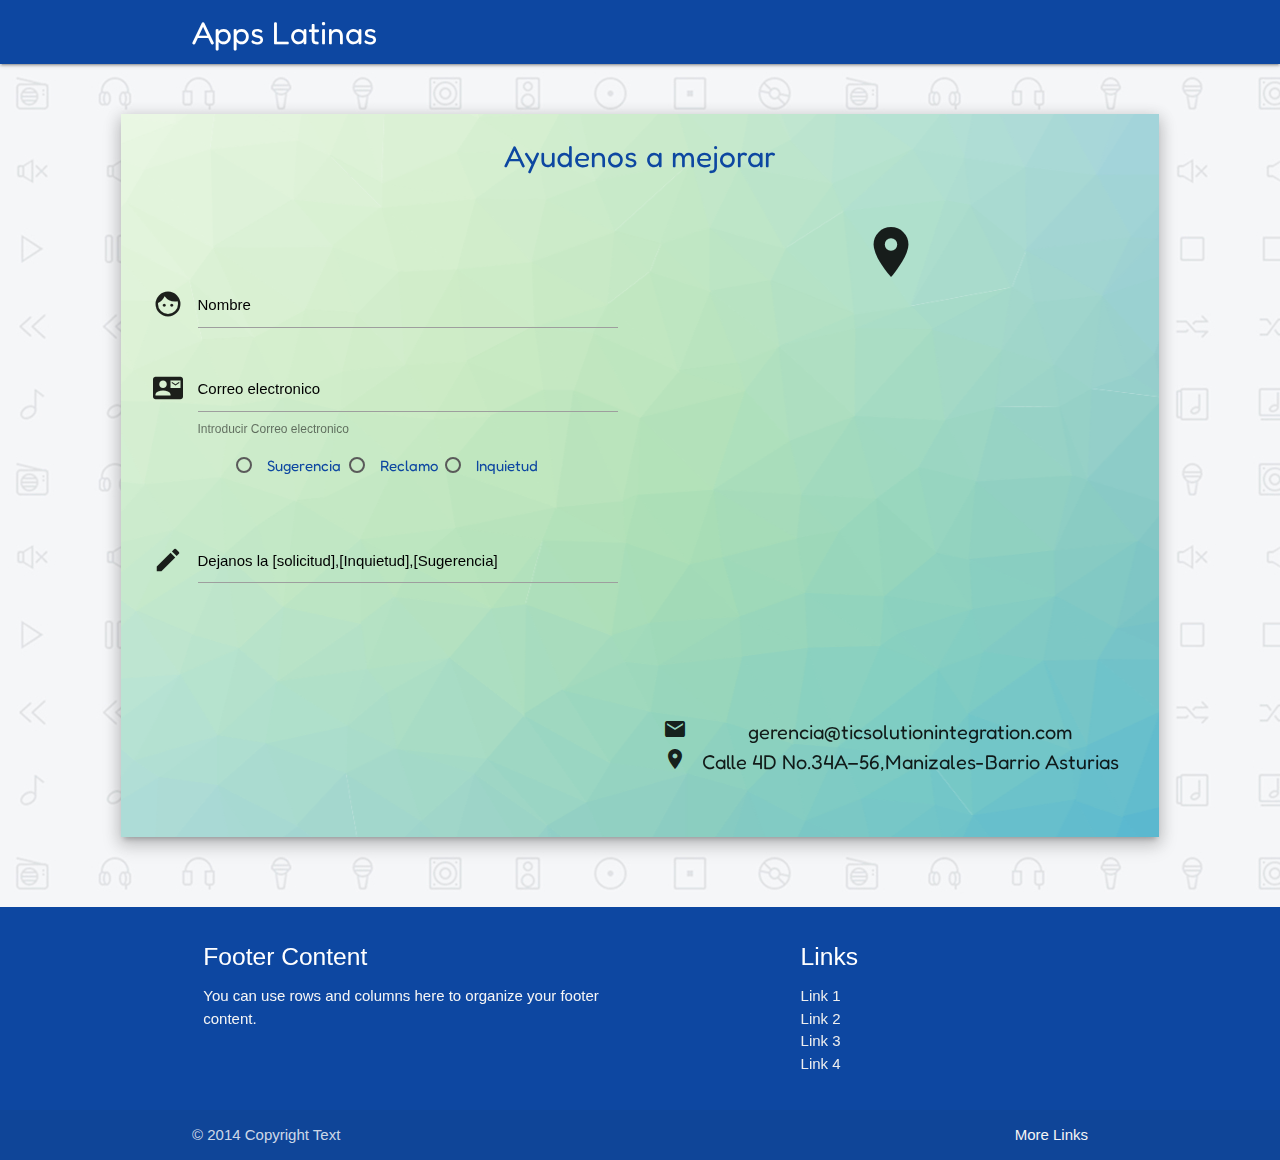
==== contacto.html @ 5372223f "Se avanzo en la construccion de contacto 'falta'" ====
<!DOCTYPE html>
<html>

<head>
    <meta charset="UTF-8">
    <meta name="viewport" content="width=device-width, initial-scale=1.0">
    <meta http-equiv="X-UA-Compatible" content="ie=edge">
    <title>Apps Latinas</title>
    <!--Import Google Icon Font-->
    <link href="https://fonts.googleapis.com/icon?family=Material+Icons" rel="stylesheet">
    <link rel="stylesheet" href="https://use.fontawesome.com/releases/v5.2.0/css/all.css" integrity="sha384-hWVjflwFxL6sNzntih27bfxkr27PmbbK/iSvJ+a4+0owXq79v+lsFkW54bOGbiDQ" crossorigin="anonymous">
    <!--Import materialize.css-->
    <link type="text/css" rel="stylesheet" href="css/materialize.min.css" media="screen,projection" />
    <link type="text/css" rel="stylesheet" href="css/estilos.css" />
</head>

<body>
    <!-- NavBar -->
    <div class="navbar-fixed">
        <nav class="blue darken-4">
            <div class="container">
                <div class="nav-wrapper">
                    <a href="index.html" class="brand-logo">Apps Latinas</a>
                    <ul id="nav-mobile" class="right hide-on-med-and-down">
                        <li><a href="#"><i class="fab fa-twitter"></i></a></li>
                        <li><a href="#"><i class="fab fa-youtube"></i></a></li>
                        <li><a href="#"><i class="fab fa-facebook"></i></a></li>
                    </ul>
                </div>
            </div>
        </nav>
    </div>
    <!-- Fin NavBar -->

    <div class="fondoreg">
        <div class="row">
            <div class="col s12">
                <div class="fondoform z-depth-3">
                    <div class="card-margen">
                        <div class="center-align">
                            <a href="#" class="tituloFormReg blue-text text-darken-4">Ayudenos a mejorar </a>
                        </div>
                        <form action="" class="form-reg">
                            <div class="row">
                                    <div class="col s6">
                                        <br><br><br>
                                        <div class="input-field col s12 m6 l12">
                                            <i class="material-icons prefix">face</i>
                                            <input class="validate" type="text" id="nombre">
                                            <label for="nombre">Nombre</label>
                                        </div>
                                        
                                        <div class="input-field col s12 m12 l12">
                                            <i class="material-icons prefix">contact_mail</i>
                                            <input class="validate" type="email" id="email">
                                            <label for="email">Correo electronico</label>
                                            <span class="helper-text" data-error="Por favor introducir un correo valido" data-success="Correcto">Introducir Correo electronico</span>
                                        </div>
                                        <div class="center-align">

                                            <label>
                                                <input name="group1" type="radio"  />
                                                <span class="tituloLogin blue-text text-darken-4">Sugerencia</span>
                                            </label>
                                            
                                            
                                            <label>
                                                <input name="group1" type="radio" />
                                                <span class="tituloLogin blue-text text-darken-4">Reclamo   </span>
                                            </label>
                                            <label>
                                                <input name="group1" type="radio"  />
                                                <span class="tituloLogin blue-text text-darken-4">Inquietud  </span>
                                            </label>
                                        </div>
                                        <br><br>
                                        <div class="input-field col s12">
                                                <i class="material-icons prefix">edit</i>
                                                <textarea id="textarea2" class="materialize-textarea" data-length="120"></textarea>
                                                <label for="textarea2">Dejanos la [solicitud],[Inquietud],[Sugerencia]</label>
                                        </div>
                                        
                                    </div>
                                <div class="row">
                                    <div class="col 6">
                                        <div class="col s12 center-align">
                                            <div>
                                                <br>
                                                 <i class="material-icons prefix medium">room</i>
                                            </div>
                                                <iframe src="https://www.google.com/maps/embed?pb=!1m28!1m12!1m3!1d3974.235489366218!2d-75.52680620019609!3d5.065539446305315!2m3!1f0!2f0!3f0!3m2!1i1024!2i768!4f13.1!4m13!3e0!4m5!1s0x8e476ffc25a9d957%3A0x98cfc49c2673461e!2sParque+del+Agua%2C+%23+a+10-113%2C%2C+Cra.+23a+%23105%2C+Manizales%2C+Caldas!3m2!1d5.067137!2d-75.5238785!4m5!1s0x8e477aaab1556341%3A0xadb4c428a2ee8fdf!2sCl.+4d%2C+Manizales%2C+Caldas!3m2!1d5.0627659!2d-75.5276016!5e0!3m2!1ses-419!2sco!4v1533129469336" style="border:0" allowfullscreen="" frameborder="0" height="400px" width="450px"></iframe>
                                                <br><br>
                                                <i class="material-icons left">mail</i>
                                                <span class="tituloLogin" href="!#">gerencia@ticsolutionintegration.com</span>
                                                <br>
                                                <i class="material-icons left">room</i>
                                                <span class="tituloLogin" href="!#">Calle 4D No.34A–56,Manizales-Barrio Asturias</span>
                                        </div>
                                    </div>
                                </div>
                                    
                            </div>
                           
                        </form>       
                    </div>
                </div>
            </div>
        </div>
    </div>                   







    <!-- Inicio Footer -->

    <footer class="page-footer blue darken-4">
        <div class="container">
            <div class="row">
                <div class="col l6 s12">
                    <h5 class="white-text">Footer Content</h5>
                    <p class="grey-text text-lighten-4">You can use rows and columns here to organize your footer content.</p>
                </div>
                <div class="col l4 offset-l2 s12">
                    <h5 class="white-text">Links</h5>
                    <ul>
                        <li><a class="grey-text text-lighten-3" href="#!">Link 1</a></li>
                        <li><a class="grey-text text-lighten-3" href="#!">Link 2</a></li>
                        <li><a class="grey-text text-lighten-3" href="#!">Link 3</a></li>
                        <li><a class="grey-text text-lighten-3" href="#!">Link 4</a></li>
                    </ul>
                </div>
            </div>
        </div>
        <div class="footer-copyright">
            <div class="container">
                © 2014 Copyright Text
                <a class="grey-text text-lighten-4 right" href="#!">More Links</a>
            </div>
        </div>
    </footer>

    <!-- FIn Footer -->

    <script type="text/javascript" src="js/materialize.min.js"></script>

    <script type="text/javascript">

        $(document).ready(function() {
        $('input#input_text, textarea#textarea2').characterCounter();
        });


    </script>

</body>

</html>
---- css/estilos.css ----
/* Imports de fuentes */

@import url('https://fonts.googleapis.com/css?family=Fredoka+One');
@import url('https://fonts.googleapis.com/css?family=Nunito');

/*Fin  Imports de fuentes */


/* Navbar */

body,
nav,
footer {
    margin: auto;
    max-width: 1600px;
}

h4 {
    font-family: 'Fredoka One', cursive;
}

.brand-logo {
    font-family: 'Fredoka One', cursive;
}

.logo {
    width: 140px;
}


/* Fin Navbar */


/* estilos fondo principal index*/

.fondo-img {
    background-image: url('../img/fondo-index.png');
}

.contenedor {
    padding: 130px 0px;
}

.abtn {
    margin: 15px;
}

.tituloP {
    font-size: 40px;
    font-family: 'Fredoka One', cursive;
}

.slogan {
    font-size: 18px;
    font-family: 'Nunito', sans-serif;
    font-weight: bold;
    margin-bottom: 30px;
}


/* fin estilos fondo principal index*/


/*Contenedor mejores apps*/

.main-container {
    background-image: url('../img/fondo2.jpg');
    padding: 40px;
}

.tituloApps {
    font-weight: bold;
}

.content-app {
    font-family: 'Nunito', sans-serif;
}

.subtitulos {
    font-family: 'Nunito', sans-serif;
    font-size: 18px;
    margin-bottom: 50px;
}

.app {
    background-color: rgba(255, 255, 255, .4);
    font-family: 'Nunito', sans-serif;
    margin: 5px;
    padding: 30px 20px;
}

.titulos {
    font-family: 'Fredoka One', cursive;
}


/*Fin contenedor mejores apps*/


/* Inicio quienes somos */

.qsomos {
    margin: 90px 0px 20px;
}

.tabs {
    background-color: rgba(255, 255, 255, .5);
    font-family: 'Fredoka One', cursive;
}

.tabs .tab a:focus,
.tabs .tab a:focus.active {
    background-color: rgba(13, 71, 161, .1);
}

.tabs .indicator {
    background-color: #42a5f5;
}

.img-float {
    margin: 30px 20px 20px;
}

.content {
    margin: 30px 20px 20px;
    padding: 20px;
    background-color: rgba(255, 255, 255, .5);
}

.parrafo {
    font-family: 'Nunito', sans-serif;
}


/* Fin quienes somos */


/* Inicio Estilos formularios */

.input-field label {
    color: #000;
}


/* estilo del icono */

.input-field .prefix.active {
    color: darkblue;
}


/* Fin estilos formularios */


/* inicio registro */

.fondoreg {
    background-image: url('../img/fondo2.jpg');
    padding: 50px 110px;
}

.fondoform {
    background-image: url('../img/fondo-index.png');
}

.registro-content {
    margin: 40px 20px;
}

.card-margen {
    padding: 20px;
}

.tituloFormReg {
    font-family: 'Fredoka One', cursive;
    font-size: 30px;
}

.tituloLogin {
    font-family: 'Fredoka One', cursive;
    font-size: 20px;
}

.form-reg {
    margin: 20px 0px 0px;
}


/* fin registro */




/* Media query */

@media only screen and (max-width: 500px) and (min-width: 100px) {
    nav .brand-logo {
        font-size: 1.5rem;
    }
    .abtn {
        margin: 15px;
    }
    .contenedor {
        padding: 50px 0px;
    }
    .main-container {
        padding: 5px;
    }
    .img-float {
        margin: 5px 3px 3px;
    }
    .content {
        margin: 5px 3px 3px;
        padding: 10px;
    }


    .fondoreg{
        background-image: url('../img/fondo2.jpg');
        padding: 20px 20px;
    }
}

@media only screen and (max-width: 900px) and (min-width: 502px) {

        .fondoreg{
        background-image: url('../img/fondo2.jpg');
        padding: 30px 50px;
    }

    

}
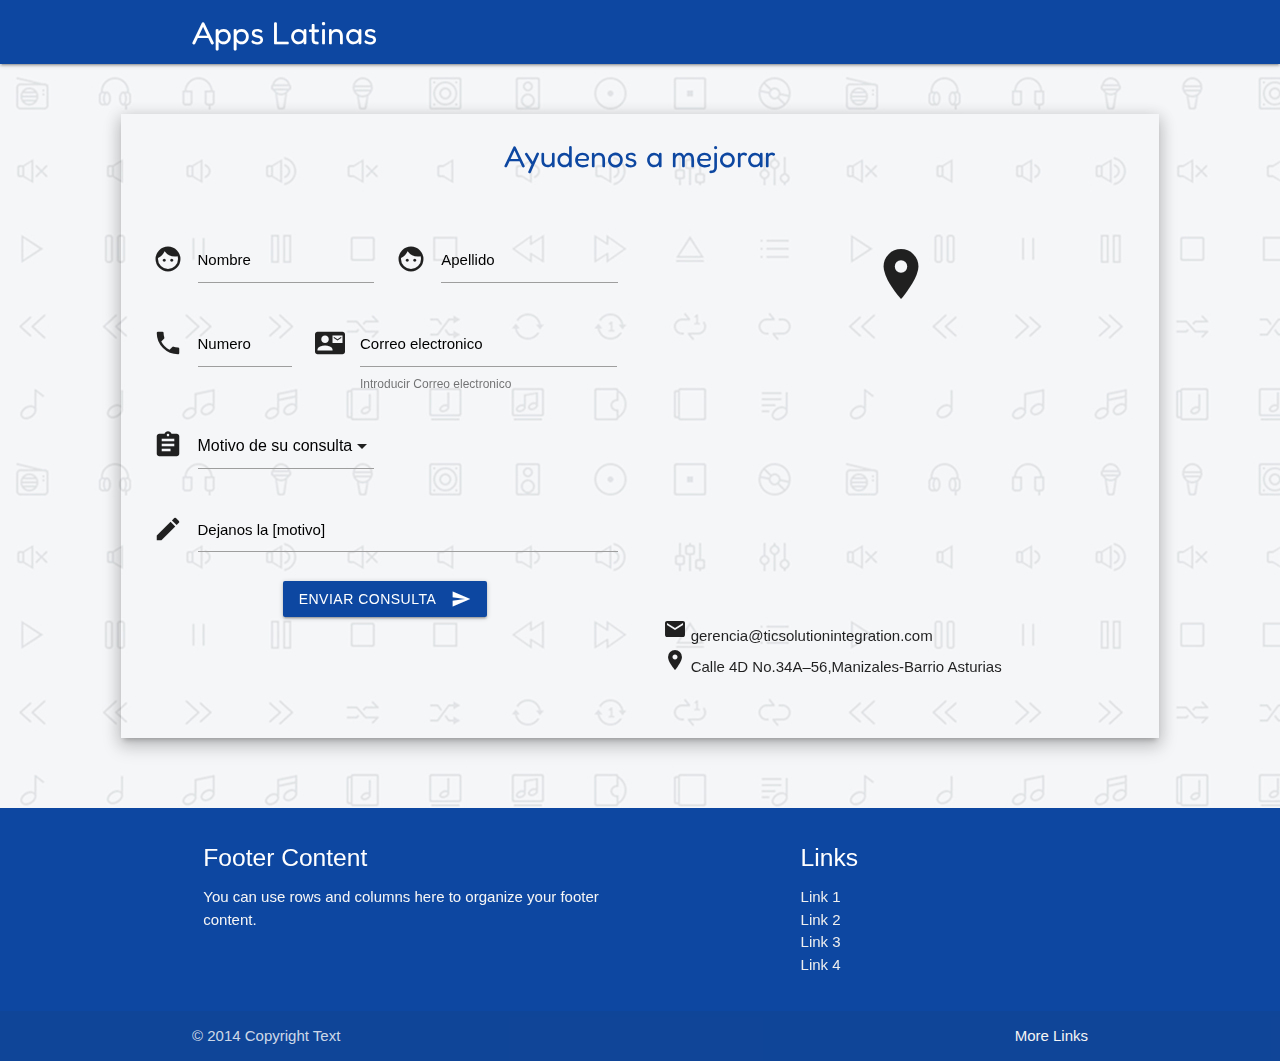
==== commit 4ae8c356: "contacto falta fondo" ====
--- a/contacto.html
+++ b/contacto.html
@@ -32,70 +32,87 @@
     </div>
     <!-- Fin NavBar -->
 
+    <!-- Fin NavBar -->
+    
     <div class="fondoreg">
         <div class="row">
             <div class="col s12">
-                <div class="fondoform z-depth-3">
+                <div class="z-depth-3">
                     <div class="card-margen">
                         <div class="center-align">
                             <a href="#" class="tituloFormReg blue-text text-darken-4">Ayudenos a mejorar </a>
                         </div>
                         <form action="" class="form-reg">
                             <div class="row">
-                                    <div class="col s6">
-                                        <br><br><br>
-                                        <div class="input-field col s12 m6 l12">
+                                    <div class="col s12 m6 l6">
+                                        <br>
+                                        <div class="input-field col s12 m12 l6 ">
                                             <i class="material-icons prefix">face</i>
                                             <input class="validate" type="text" id="nombre">
                                             <label for="nombre">Nombre</label>
                                         </div>
+
+                                        <div class="input-field col s12 m12 l6 ">
+                                                <i class="material-icons prefix">face</i>
+                                                <input class="validate" type="text" id="apellidos">
+                                                <label for="apellidos">Apellido</label>
+                                        </div>
+
+                                        <div class="input-field col s12 m12 l4 ">
+                                                <i class="material-icons prefix">call</i>
+                                                <input class="validate" type="text" id="numero">
+                                                <label for="numero">Numero</label>
+                                        </div>
                                         
-                                        <div class="input-field col s12 m12 l12">
+                                        <div class="input-field col s12 m12 l8">
                                             <i class="material-icons prefix">contact_mail</i>
                                             <input class="validate" type="email" id="email">
                                             <label for="email">Correo electronico</label>
                                             <span class="helper-text" data-error="Por favor introducir un correo valido" data-success="Correcto">Introducir Correo electronico</span>
                                         </div>
-                                        <div class="center-align">
 
-                                            <label>
-                                                <input name="group1" type="radio"  />
-                                                <span class="tituloLogin blue-text text-darken-4">Sugerencia</span>
-                                            </label>
-                                            
-                                            
-                                            <label>
-                                                <input name="group1" type="radio" />
-                                                <span class="tituloLogin blue-text text-darken-4">Reclamo   </span>
-                                            </label>
-                                            <label>
-                                                <input name="group1" type="radio"  />
-                                                <span class="tituloLogin blue-text text-darken-4">Inquietud  </span>
-                                            </label>
-                                        </div>
-                                        <br><br>
+                                            <div class="input-field col s12 m12 l6">
+                                                <i class="material-icons prefix">assignment_turned</i>
+                                                <select>
+                                                    <option value="" disabled selected>Motivo de su consulta</option>
+                                                    <option value="1">Sugerencia</option>
+                                                    <option value="2">Inquietud</option>
+                                                    <option value="3">Reclamo</option>
+                                                    <option value="4">Solicitud</option>
+                                                </select>
+                                            </div>
+                                        <br>
                                         <div class="input-field col s12">
                                                 <i class="material-icons prefix">edit</i>
-                                                <textarea id="textarea2" class="materialize-textarea" data-length="120"></textarea>
-                                                <label for="textarea2">Dejanos la [solicitud],[Inquietud],[Sugerencia]</label>
+                                                <textarea id="textarea2" class="materialize-textarea" data-length="120" maxlength="120"></textarea>
+                                                <label for="textarea2">Dejanos la [motivo]
+                                                </label>
                                         </div>
-                                        
+                                        <div class="center-align col s12 m12 l12">
+
+                                            <a class="btn waves-effect waves-light blue darken-4" onclick="M.toast({html:'Gracias por su aporte',classes:'rounded', completeCallback: function(){alert('Gracias su [motivo] sera atendida lo mas pronto se le enviara una respuesta a su correo')}})"><i class="material-icons right">send</i>Enviar Consulta</a>
+                                        </div>
                                     </div>
                                 <div class="row">
-                                    <div class="col 6">
+                                    <div class="col s12 m6 l6">
                                         <div class="col s12 center-align">
+                                            <div class="show-on-medium-and-down">
+                                                <br><br>
+                                            </div>
                                             <div>
-                                                <br>
-                                                 <i class="material-icons prefix medium">room</i>
+                                                 <i class="material-icons prefix medium hide-on-med-and-down">room</i>
                                             </div>
-                                                <iframe src="https://www.google.com/maps/embed?pb=!1m28!1m12!1m3!1d3974.235489366218!2d-75.52680620019609!3d5.065539446305315!2m3!1f0!2f0!3f0!3m2!1i1024!2i768!4f13.1!4m13!3e0!4m5!1s0x8e476ffc25a9d957%3A0x98cfc49c2673461e!2sParque+del+Agua%2C+%23+a+10-113%2C%2C+Cra.+23a+%23105%2C+Manizales%2C+Caldas!3m2!1d5.067137!2d-75.5238785!4m5!1s0x8e477aaab1556341%3A0xadb4c428a2ee8fdf!2sCl.+4d%2C+Manizales%2C+Caldas!3m2!1d5.0627659!2d-75.5276016!5e0!3m2!1ses-419!2sco!4v1533129469336" style="border:0" allowfullscreen="" frameborder="0" height="400px" width="450px"></iframe>
-                                                <br><br>
-                                                <i class="material-icons left">mail</i>
-                                                <span class="tituloLogin" href="!#">gerencia@ticsolutionintegration.com</span>
-                                                <br>
-                                                <i class="material-icons left">room</i>
-                                                <span class="tituloLogin" href="!#">Calle 4D No.34A–56,Manizales-Barrio Asturias</span>
-                                        </div>
+                                                <iframe class="mapa" src="https://www.google.com/maps/embed?pb=!1m28!1m12!1m3!1d3974.235489366218!2d-75.52680620019609!3d5.065539446305315!2m3!1f0!2f0!3f0!3m2!1i1024!2i768!4f13.1!4m13!3e0!4m5!1s0x8e476ffc25a9d957%3A0x98cfc49c2673461e!2sParque+del+Agua%2C+%23+a+10-113%2C%2C+Cra.+23a+%23105%2C+Manizales%2C+Caldas!3m2!1d5.067137!2d-75.5238785!4m5!1s0x8e477aaab1556341%3A0xadb4c428a2ee8fdf!2sCl.+4d%2C+Manizales%2C+Caldas!3m2!1d5.0627659!2d-75.5276016!5e0!3m2!1ses-419!2sco!4v1533129469336"></iframe>
+                                            
+                                                <div class="left-align">
+
+                                                    <i class="material-icons">mail</i>
+                                                    <span>gerencia@ticsolutionintegration.com</span>
+                                                    <br>
+                                                    <i class="material-icons">room</i>
+                                                    <span >Calle 4D No.34A–56,Manizales-Barrio Asturias</span>
+                                                </div>
+                                            </div>
                                     </div>
                                 </div>
                                     
@@ -143,15 +160,19 @@
     </footer>
 
     <!-- FIn Footer -->
-
+    <script src="https://code.jquery.com/jquery-3.3.1.slim.min.js" integrity="sha384-q8i/X+965DzO0rT7abK41JStQIAqVgRVzpbzo5smXKp4YfRvH+8abtTE1Pi6jizo" crossorigin="anonymous"></script>
     <script type="text/javascript" src="js/materialize.min.js"></script>
 
     <script type="text/javascript">
 
+       document.addEventListener('DOMContentLoaded', function() {
+        var elems = document.querySelectorAll('select');
+        var instances = M.FormSelect.init(elems);
+    });
+
         $(document).ready(function() {
         $('input#input_text, textarea#textarea2').characterCounter();
         });
-
 
     </script>
 
--- a/css/estilos.css
+++ b/css/estilos.css
@@ -189,6 +189,16 @@
 /* fin registro */
 
 
+/* inicio contacto*/
+
+.mapa{
+
+    height: 300px;
+    width: 100%;
+    border: 0;
+}
+
+
 
 
 /* Media query */
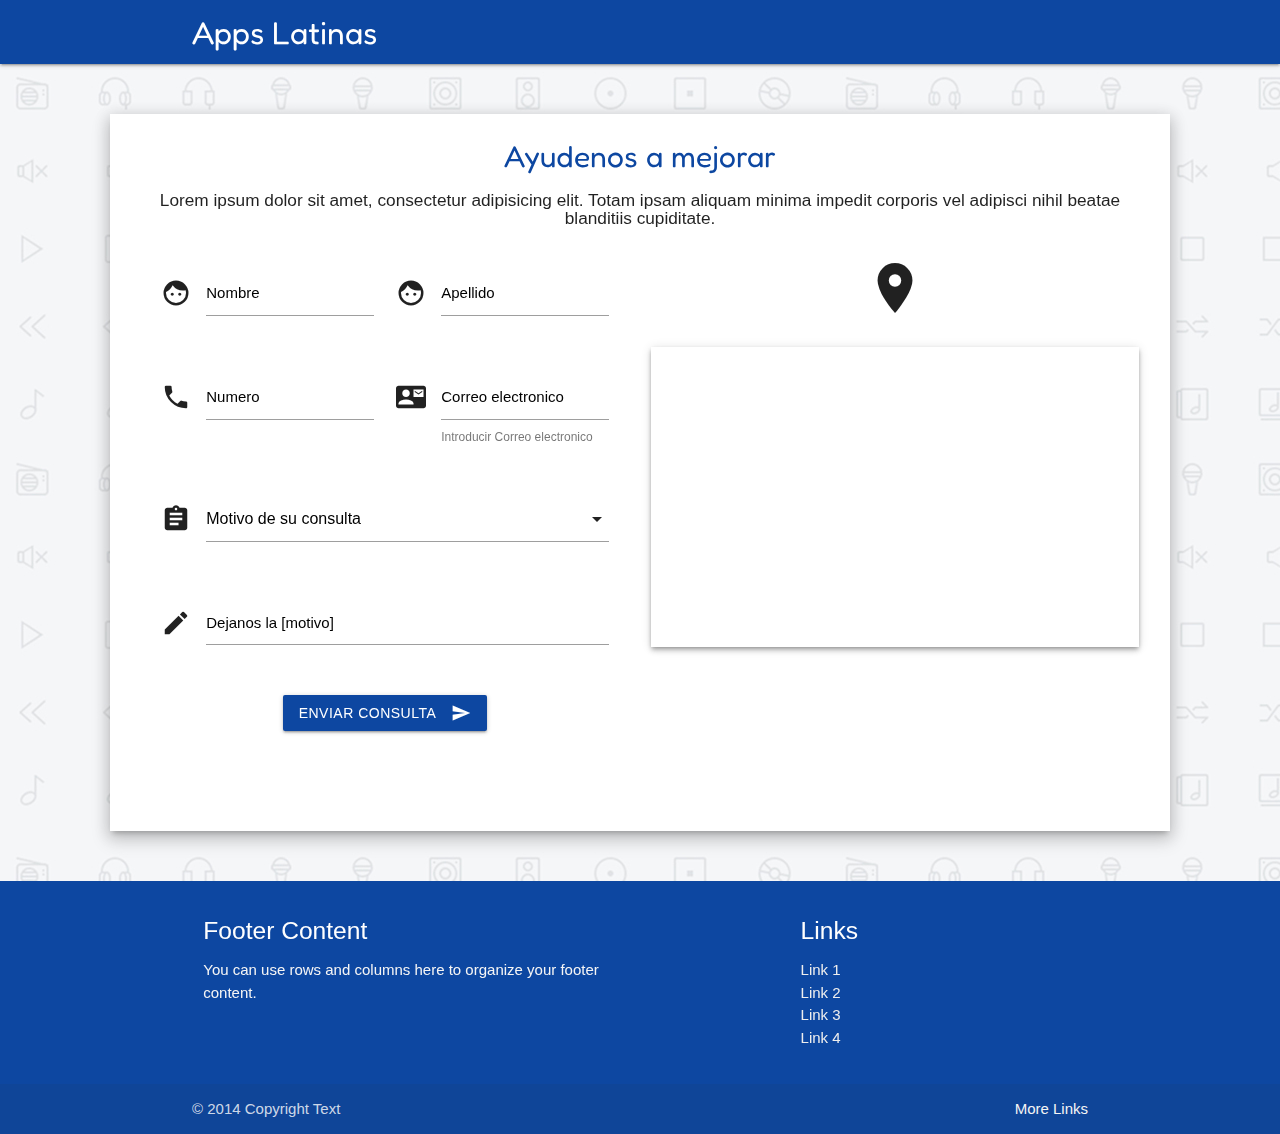
==== commit 13f3ff78: "Se termina formulario de contacto" ====
--- a/contacto.html
+++ b/contacto.html
@@ -31,105 +31,93 @@
         </nav>
     </div>
     <!-- Fin NavBar -->
+    
+    <!-- Inicio Formulario de contacto  -->
 
-    <!-- Fin NavBar -->
-    
     <div class="fondoreg">
-        <div class="row">
-            <div class="col s12">
-                <div class="z-depth-3">
-                    <div class="card-margen">
-                        <div class="center-align">
-                            <a href="#" class="tituloFormReg blue-text text-darken-4">Ayudenos a mejorar </a>
-                        </div>
-                        <form action="" class="form-reg">
-                            <div class="row">
-                                    <div class="col s12 m6 l6">
-                                        <br>
-                                        <div class="input-field col s12 m12 l6 ">
-                                            <i class="material-icons prefix">face</i>
-                                            <input class="validate" type="text" id="nombre">
-                                            <label for="nombre">Nombre</label>
-                                        </div>
+        <div class="z-depth-3 card-margen">
+            <div class="row">           
+                <div class="center-align">
+                    <a href="#" class="tituloFormReg blue-text text-darken-4">Ayudenos a mejorar </a>
+                </div>
 
-                                        <div class="input-field col s12 m12 l6 ">
-                                                <i class="material-icons prefix">face</i>
-                                                <input class="validate" type="text" id="apellidos">
-                                                <label for="apellidos">Apellido</label>
-                                        </div>
+                <h6 class="center-align">Lorem ipsum dolor sit amet, consectetur adipisicing elit. Totam ipsam aliquam minima impedit corporis vel adipisci nihil beatae blanditiis cupiditate.</h6>
 
-                                        <div class="input-field col s12 m12 l4 ">
-                                                <i class="material-icons prefix">call</i>
-                                                <input class="validate" type="text" id="numero">
-                                                <label for="numero">Numero</label>
-                                        </div>
-                                        
-                                        <div class="input-field col s12 m12 l8">
-                                            <i class="material-icons prefix">contact_mail</i>
-                                            <input class="validate" type="email" id="email">
-                                            <label for="email">Correo electronico</label>
-                                            <span class="helper-text" data-error="Por favor introducir un correo valido" data-success="Correcto">Introducir Correo electronico</span>
-                                        </div>
-
-                                            <div class="input-field col s12 m12 l6">
-                                                <i class="material-icons prefix">assignment_turned</i>
-                                                <select>
-                                                    <option value="" disabled selected>Motivo de su consulta</option>
-                                                    <option value="1">Sugerencia</option>
-                                                    <option value="2">Inquietud</option>
-                                                    <option value="3">Reclamo</option>
-                                                    <option value="4">Solicitud</option>
-                                                </select>
-                                            </div>
-                                        <br>
-                                        <div class="input-field col s12">
-                                                <i class="material-icons prefix">edit</i>
-                                                <textarea id="textarea2" class="materialize-textarea" data-length="120" maxlength="120"></textarea>
-                                                <label for="textarea2">Dejanos la [motivo]
-                                                </label>
-                                        </div>
-                                        <div class="center-align col s12 m12 l12">
-
-                                            <a class="btn waves-effect waves-light blue darken-4" onclick="M.toast({html:'Gracias por su aporte',classes:'rounded', completeCallback: function(){alert('Gracias su [motivo] sera atendida lo mas pronto se le enviara una respuesta a su correo')}})"><i class="material-icons right">send</i>Enviar Consulta</a>
-                                        </div>
+                <div class="col s12 m6 l6">
+                    <div class="row">
+                        <form action="" class="col s12">
+                            <div class="form-contacto">
+                                <div class="row">
+                                    <div class="input-field col s12 m12 l6">
+                                        <i class="material-icons prefix">face</i>
+                                        <input class="validate" type="text" id="nombre">
+                                        <label for="nombre">Nombre</label>
                                     </div>
-                                <div class="row">
-                                    <div class="col s12 m6 l6">
-                                        <div class="col s12 center-align">
-                                            <div class="show-on-medium-and-down">
-                                                <br><br>
-                                            </div>
-                                            <div>
-                                                 <i class="material-icons prefix medium hide-on-med-and-down">room</i>
-                                            </div>
-                                                <iframe class="mapa" src="https://www.google.com/maps/embed?pb=!1m28!1m12!1m3!1d3974.235489366218!2d-75.52680620019609!3d5.065539446305315!2m3!1f0!2f0!3f0!3m2!1i1024!2i768!4f13.1!4m13!3e0!4m5!1s0x8e476ffc25a9d957%3A0x98cfc49c2673461e!2sParque+del+Agua%2C+%23+a+10-113%2C%2C+Cra.+23a+%23105%2C+Manizales%2C+Caldas!3m2!1d5.067137!2d-75.5238785!4m5!1s0x8e477aaab1556341%3A0xadb4c428a2ee8fdf!2sCl.+4d%2C+Manizales%2C+Caldas!3m2!1d5.0627659!2d-75.5276016!5e0!3m2!1ses-419!2sco!4v1533129469336"></iframe>
-                                            
-                                                <div class="left-align">
-
-                                                    <i class="material-icons">mail</i>
-                                                    <span>gerencia@ticsolutionintegration.com</span>
-                                                    <br>
-                                                    <i class="material-icons">room</i>
-                                                    <span >Calle 4D No.34A–56,Manizales-Barrio Asturias</span>
-                                                </div>
-                                            </div>
+                                    <div class="input-field col s12 m12 l6">
+                                        <i class="material-icons prefix">face</i>
+                                        <input class="validate" type="text" id="apellidos">
+                                        <label for="apellidos">Apellido</label>
                                     </div>
                                 </div>
-                                    
+                                <div class="row">
+                                    <div class="input-field col s12 m12 l6">
+                                        <i class="material-icons prefix">call</i>
+                                        <input class="validate" type="text" id="numero">
+                                        <label for="numero">Numero</label>
+                                    </div>                                            
+                                    <div class="input-field col s12 m12 l6">
+                                        <i class="material-icons prefix">contact_mail</i>
+                                        <input class="validate" type="email" id="email">
+                                        <label for="email">Correo electronico</label>
+                                        <span class="helper-text" data-error="Por favor introducir un correo valido" data-success="Correcto">Introducir Correo electronico</span>
+                                    </div>
+                                </div>
+                                <div class="row">
+                                    <div class="input-field col s12">
+                                        <i class="material-icons prefix">assignment_turned</i>
+                                        <select>
+                                            <option value="" disabled selected>Motivo de su consulta</option>
+                                            <option value="1">Sugerencia</option>
+                                            <option value="2">Inquietud</option>
+                                            <option value="3">Reclamo</option>
+                                            <option value="4">Solicitud</option>
+                                        </select>
+                                    </div>
+                                </div>
+                                <div class="row">
+                                    <div class="input-field col s12">
+                                        <i class="material-icons prefix">edit</i>
+                                        <textarea id="textarea2" class="materialize-textarea" data-length="120" maxlength="120"></textarea>
+                                        <label for="textarea2">Dejanos la [motivo]
+                                        </label>
+                                    </div>
+                                </div>
+                                <div class="row">
+                                    <div class="center-align col s12">
+                                        <a class="btn waves-effect waves-light blue darken-4" onclick="M.toast({html:'Gracias por su aporte',classes:'rounded', completeCallback: function(){alert('Gracias su [motivo] sera atendida lo mas pronto se le enviara una respuesta a su correo')}})">
+                                            <i class="material-icons right">send</i>Enviar Consulta
+                                        </a>
+                                    </div>
+                                </div>
                             </div>
-                           
-                        </form>       
-                    </div>
-                </div>
+                        </form>  
+                    </div> 
+                </div>          
+                <!-- Mapa google-->            
+                <div class="col s12 m6 l6">
+                    <div class="center-align">
+                        <br>
+                        <i class="material-icons prefix medium hide-on-med-and-down">room</i>
+                    </div><br>
+                    <iframe class="mapa z-depth-2" src="https://www.google.com/maps/embed?pb=!1m28!1m12!1m3!1d3974.235489366218!2d-75.52680620019609!3d5.065539446305315!2m3!1f0!2f0!3f0!3m2!1i1024!2i768!4f13.1!4m13!3e0!4m5!1s0x8e476ffc25a9d957%3A0x98cfc49c2673461e!2sParque+del+Agua%2C+%23+a+10-113%2C%2C+Cra.+23a+%23105%2C+Manizales%2C+Caldas!3m2!1d5.067137!2d-75.5238785!4m5!1s0x8e477aaab1556341%3A0xadb4c428a2ee8fdf!2sCl.+4d%2C+Manizales%2C+Caldas!3m2!1d5.0627659!2d-75.5276016!5e0!3m2!1ses-419!2sco!4v1533129469336"> 
+                    </iframe>                                            
+                </div>  
+                <!-- Fin Mapa google-->                      
             </div>
         </div>
-    </div>                   
+    </div>  
 
-
-
-
-
-
+    <!-- Fin Formulario de contacto  -->                 
 
     <!-- Inicio Footer -->
 
--- a/css/estilos.css
+++ b/css/estilos.css
@@ -169,6 +169,7 @@
 
 .card-margen {
     padding: 20px;
+    background-color: #fff;
 }
 
 .tituloFormReg {
@@ -196,6 +197,11 @@
     height: 300px;
     width: 100%;
     border: 0;
+    padding: 5px;
+}
+
+.form-contacto{
+    padding: 20px;
 }
 
 
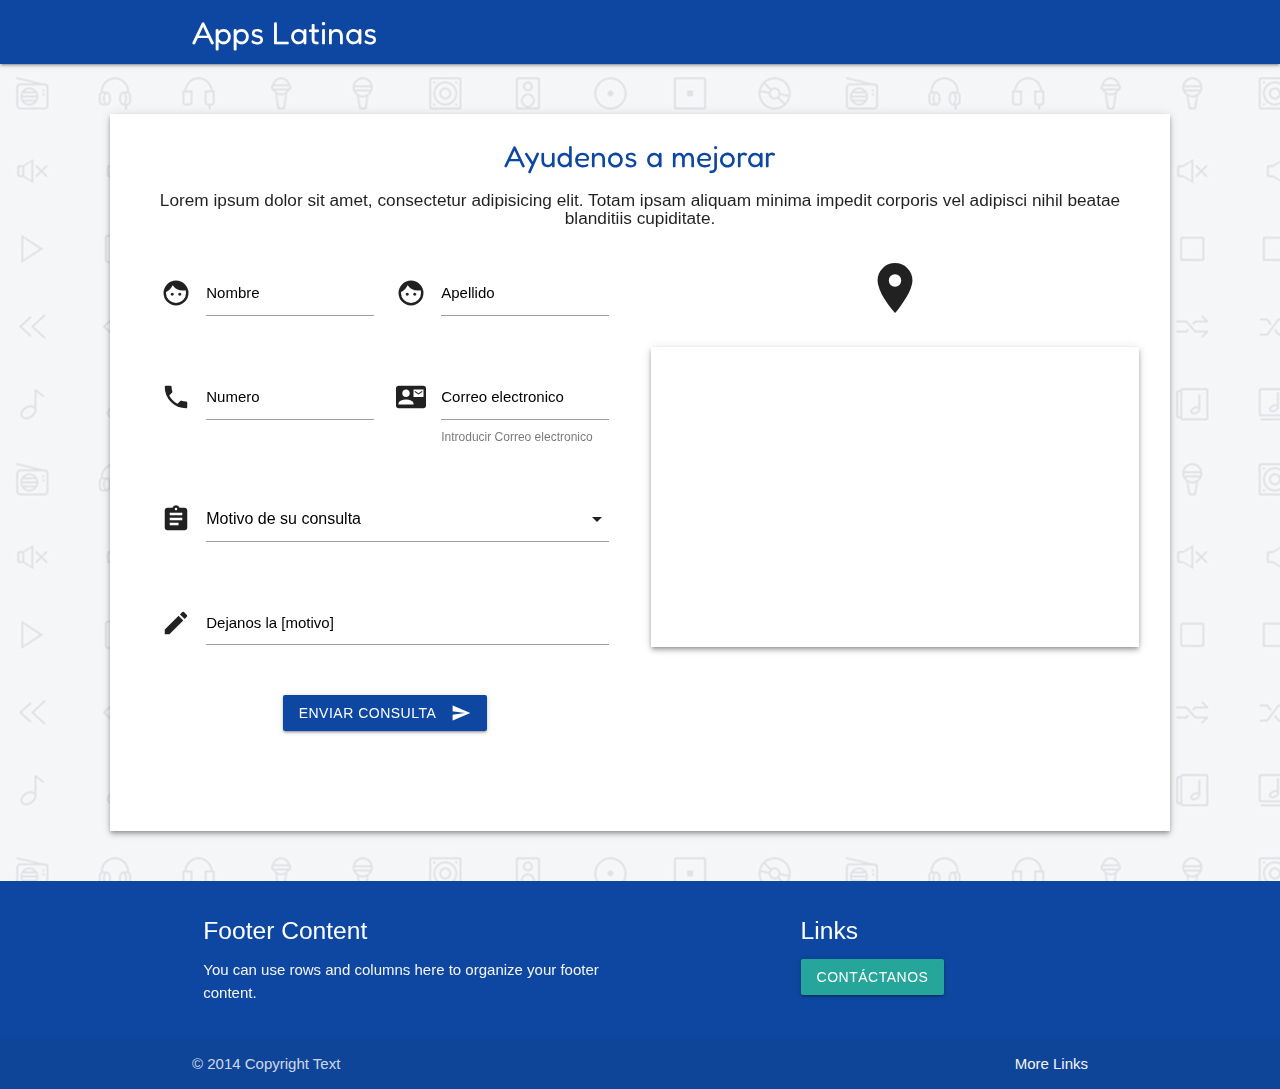
==== commit 6b407152: "se realizan ajustes al footer y header" ====
--- a/contacto.html
+++ b/contacto.html
@@ -35,7 +35,7 @@
     <!-- Inicio Formulario de contacto  -->
 
     <div class="fondoreg">
-        <div class="z-depth-3 card-margen">
+        <div class="z-depth-2 card-margen">
             <div class="row">           
                 <div class="center-align">
                     <a href="#" class="tituloFormReg blue-text text-darken-4">Ayudenos a mejorar </a>
@@ -131,10 +131,7 @@
                 <div class="col l4 offset-l2 s12">
                     <h5 class="white-text">Links</h5>
                     <ul>
-                        <li><a class="grey-text text-lighten-3" href="#!">Link 1</a></li>
-                        <li><a class="grey-text text-lighten-3" href="#!">Link 2</a></li>
-                        <li><a class="grey-text text-lighten-3" href="#!">Link 3</a></li>
-                        <li><a class="grey-text text-lighten-3" href="#!">Link 4</a></li>
+                        <li><a class="waves-effect waves-light btn" href="contacto.html">Contáctanos</a></li>
                     </ul>
                 </div>
             </div>
